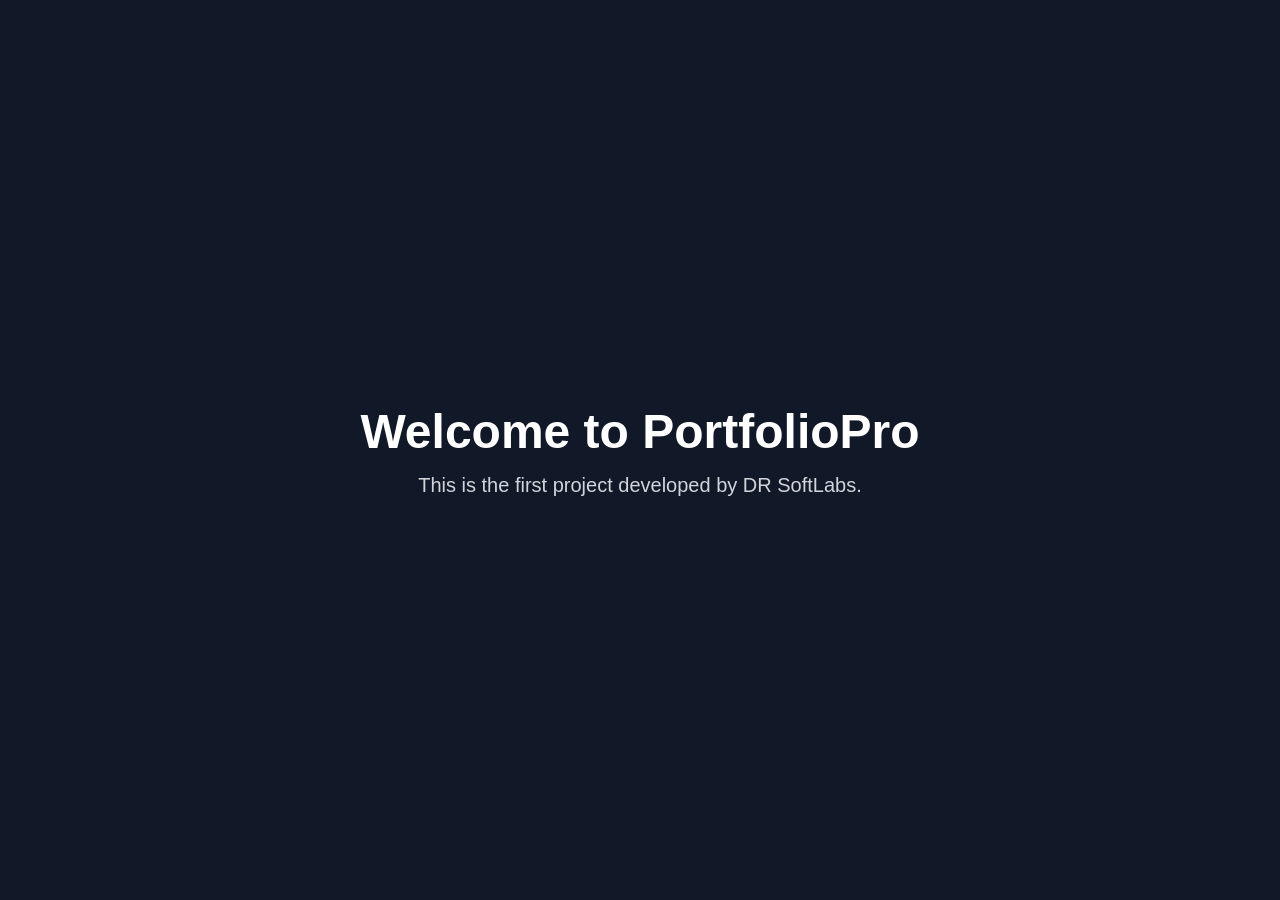
==== PortfolioPro/index.html @ 14fd8941 "Initial commit - PortfolioPro project setup" ====
<!DOCTYPE html>
<html lang="en">
<head>
    <meta charset="UTF-8">
    <meta name="viewport" content="width=device-width, initial-scale=1.0">
    <title>PortfolioPro | DR SoftLabs</title>

    <link rel="stylesheet" href="css/style.css">
</head>

<body>

    <h1>Welcome to PortfolioPro</h1>
    <p>This is the first project developed by DR SoftLabs.</p>

    <script src="js/script.js"></script>

</body>
</html>
---- PortfolioPro/css/style.css ----
*{
    margin:0;
    padding:0;
    box-sizing:border-box;
}

body{
    font-family:Arial, Helvetica, sans-serif;
    background:#111827;
    color:white;
    display:flex;
    justify-content:center;
    align-items:center;
    height:100vh;
    flex-direction:column;
}

h1{
    font-size:48px;
    margin-bottom:15px;
}

p{
    color:#d1d5db;
    font-size:20px;
}
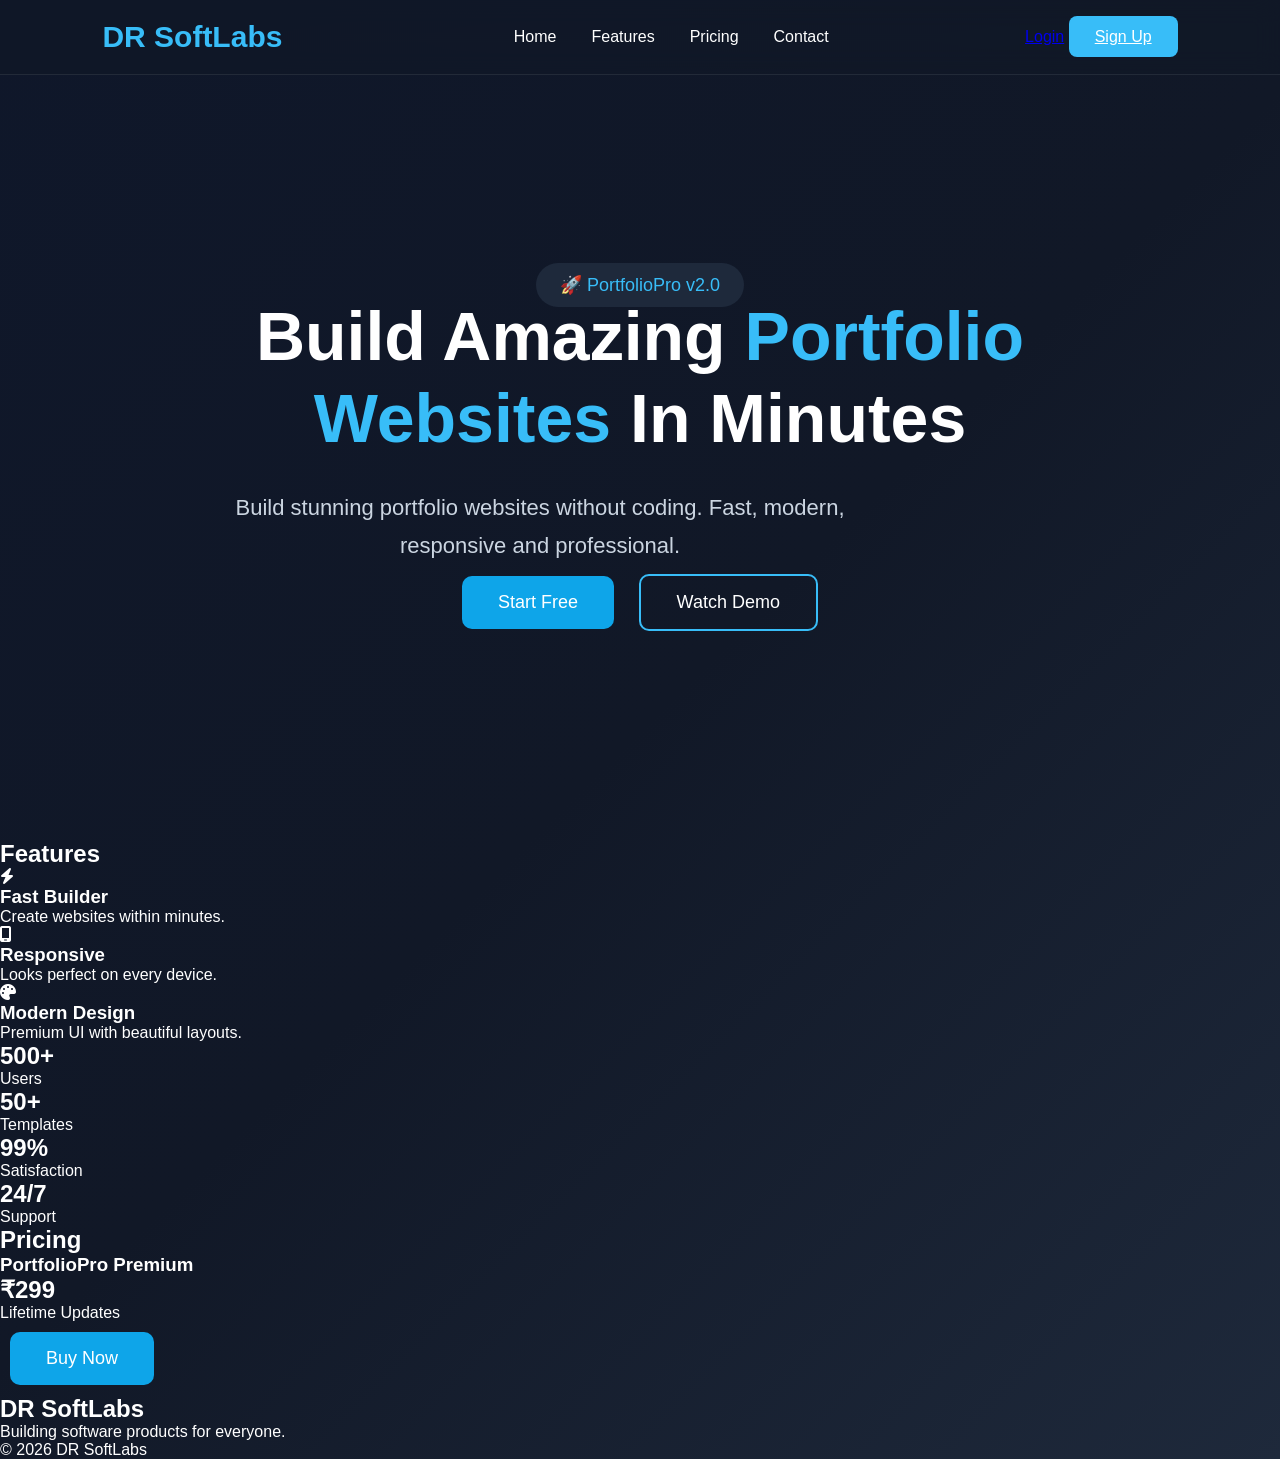
==== commit e1fd7b74: "Added login page" ====
--- a/PortfolioPro/index.html
+++ b/PortfolioPro/index.html
@@ -5,15 +5,202 @@
     <meta name="viewport" content="width=device-width, initial-scale=1.0">
     <title>PortfolioPro | DR SoftLabs</title>
 
+    <!-- Google Font -->
+    <link href="https://fonts.googleapis.com/css2?family=Poppins:wght@300;400;500;600;700;800&display=swap" rel="stylesheet">
+
+    <!-- Font Awesome -->
+    <link rel="stylesheet"
+    href="https://cdnjs.cloudflare.com/ajax/libs/font-awesome/6.7.2/css/all.min.css"/>
+
     <link rel="stylesheet" href="css/style.css">
 </head>
 
 <body>
 
-    <h1>Welcome to PortfolioPro</h1>
-    <p>This is the first project developed by DR SoftLabs.</p>
-
-    <script src="js/script.js"></script>
+<nav>
+    <div class="logo">DR SoftLabs</div>
+
+    <ul>
+        <li><a href="index.html">Home</a></li>
+        <li><a href="#features">Features</a></li>
+        <li><a href="#pricing">Pricing</a></li>
+        <li><a href="#contact">Contact</a></li>
+    </ul>
+
+    <div class="nav-buttons">
+        <a href="login.html" class="login-btn">Login</a>
+        <a href="signup.html" class="nav-btn">Sign Up</a>
+    </div>
+</nav>
+
+<section class="hero">
+
+    <div class="hero-left">
+
+        <span class="badge">
+            🚀 PortfolioPro v2.0
+        </span>
+
+        <h1>
+            Build Amazing
+            <span>Portfolio Websites</span>
+            In Minutes
+        </h1>
+
+        <p>
+            Build stunning portfolio websites without coding.
+            Fast, modern, responsive and professional.
+        </p>
+
+        <div class="hero-buttons">
+
+            <button class="primary">
+                Start Free
+            </button>
+
+            <button class="secondary">
+                Watch Demo
+            </button>
+
+        </div>
+
+    </div>
+
+    <div class="hero-right">
+
+        <div class="dashboard">
+
+            <div class="top-bar"></div>
+
+            <div class="dashboard-card"></div>
+
+            <div class="dashboard-card"></div>
+
+            <div class="dashboard-card"></div>
+
+        </div>
+
+    </div>
+
+</section>
+
+<section id="features">
+
+<h2 class="title">Features</h2>
+
+<div class="feature-grid">
+
+<div class="feature-card">
+
+<i class="fa-solid fa-bolt"></i>
+
+<h3>Fast Builder</h3>
+
+<p>Create websites within minutes.</p>
+
+</div>
+
+<div class="feature-card">
+
+<i class="fa-solid fa-mobile-screen"></i>
+
+<h3>Responsive</h3>
+
+<p>Looks perfect on every device.</p>
+
+</div>
+
+<div class="feature-card">
+
+<i class="fa-solid fa-palette"></i>
+
+<h3>Modern Design</h3>
+
+<p>Premium UI with beautiful layouts.</p>
+
+</div>
+
+</div>
+
+</section>
+
+<section class="stats">
+
+<div>
+
+<h2>500+</h2>
+
+<p>Users</p>
+
+</div>
+
+<div>
+
+<h2>50+</h2>
+
+<p>Templates</p>
+
+</div>
+
+<div>
+
+<h2>99%</h2>
+
+<p>Satisfaction</p>
+
+</div>
+
+<div>
+
+<h2>24/7</h2>
+
+<p>Support</p>
+
+</div>
+
+</section>
+
+<section id="pricing">
+
+<h2 class="title">Pricing</h2>
+
+<div class="price-card">
+
+<h3>PortfolioPro Premium</h3>
+
+<h1>₹299</h1>
+
+<p>Lifetime Updates</p>
+
+<button class="primary">
+
+Buy Now
+
+</button>
+
+</div>
+
+</section>
+
+<footer id="contact">
+
+<h2>DR SoftLabs</h2>
+
+<p>
+
+Building software products for everyone.
+
+</p>
+
+<p>
+
+© 2026 DR SoftLabs
+
+</p>
+
+</footer>
+
+<script src="js/script.js"></script>
 
 </body>
 </html>
--- a/PortfolioPro/css/style.css
+++ b/PortfolioPro/css/style.css
@@ -2,25 +2,239 @@
     margin:0;
     padding:0;
     box-sizing:border-box;
+    font-family:Arial, Helvetica, sans-serif;
 }
 
 body{
-    font-family:Arial, Helvetica, sans-serif;
-    background:#111827;
-    color:white;
+
+    background:linear-gradient(135deg,#0f172a,#111827,#1e293b);
+
+    color:white;
+
+    min-height:100vh;
+}
+
+/* Navigation */
+
+nav{
+
+    position:sticky;
+
+    top:0;
+
     display:flex;
+
+    justify-content:space-between;
+
+    align-items:center;
+
+    padding:20px 8%;
+
+    background:rgba(17,24,39,.75);
+
+    backdrop-filter:blur(12px);
+
+    border-bottom:1px solid rgba(255,255,255,.08);
+}
+
+.logo{
+
+    font-size:30px;
+
+    font-weight:bold;
+
+    color:#38bdf8;
+}
+
+nav ul{
+
+    display:flex;
+
+    list-style:none;
+}
+
+nav ul li{
+
+    margin-left:35px;
+}
+
+nav ul li a{
+
+    color:white;
+
+    text-decoration:none;
+
+    transition:.3s;
+}
+
+nav ul li a:hover{
+
+    color:#38bdf8;
+}
+
+.nav-btn{
+
+    background:#38bdf8;
+
+    color:white;
+
+    border:none;
+
+    padding:12px 26px;
+
+    border-radius:8px;
+
+    cursor:pointer;
+
+    transition:.3s;
+}
+
+.nav-btn:hover{
+
+    transform:scale(1.05);
+
+    box-shadow:0 10px 20px rgba(56,189,248,.3);
+}
+
+/* Hero */
+
+.hero{
+
+    height:85vh;
+
+    display:flex;
+
+    flex-direction:column;
+
     justify-content:center;
+
     align-items:center;
-    height:100vh;
+
+    text-align:center;
+
+    padding:20px;
+}
+
+.badge{
+
+    background:#1e293b;
+
+    color:#38bdf8;
+
+    padding:12px 24px;
+
+    border-radius:50px;
+
+    margin-bottom:30px;
+
+    font-size:18px;
+}
+
+.hero h1{
+
+    font-size:68px;
+
+    max-width:900px;
+
+    line-height:1.2;
+}
+
+.hero h1 span{
+
+    color:#38bdf8;
+}
+
+.hero p{
+
+    margin-top:30px;
+
+    font-size:22px;
+
+    max-width:700px;
+
+    color:#cbd5e1;
+
+    line-height:1.7;
+}
+
+.buttons{
+
+    margin-top:45px;
+}
+
+button{
+
+    cursor:pointer;
+
+    transition:.3s;
+
+    font-size:18px;
+
+    border-radius:10px;
+
+    padding:16px 36px;
+
+    margin:10px;
+}
+
+.primary{
+
+    background:#0ea5e9;
+
+    color:white;
+
+    border:none;
+}
+
+.primary:hover{
+
+    transform:translateY(-5px);
+
+    box-shadow:0 15px 35px rgba(14,165,233,.4);
+}
+
+.secondary{
+
+    background:transparent;
+
+    color:white;
+
+    border:2px solid #38bdf8;
+}
+
+.secondary:hover{
+
+    background:#38bdf8;
+
+    transform:translateY(-5px);
+}
+
+/* Responsive */
+
+@media(max-width:900px){
+
+nav{
+
     flex-direction:column;
-}
-
-h1{
-    font-size:48px;
-    margin-bottom:15px;
-}
-
-p{
-    color:#d1d5db;
-    font-size:20px;
+
+    gap:20px;
+}
+
+nav ul{
+
+    flex-wrap:wrap;
+
+    justify-content:center;
+}
+
+.hero h1{
+
+    font-size:45px;
+}
+
+.hero p{
+
+    font-size:18px;
+}
+
 }
